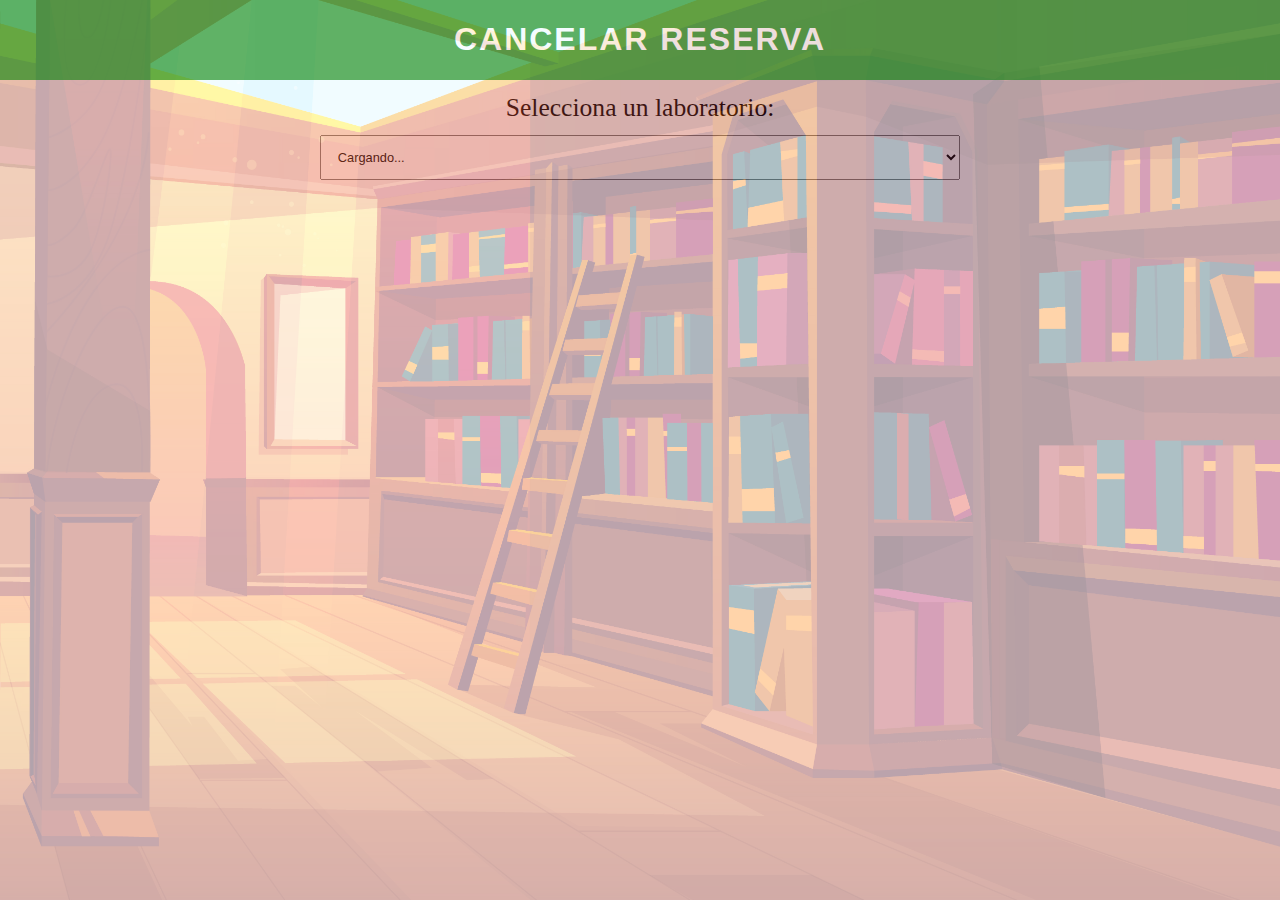
==== src/pages/cancelarReserva.html @ 172c6783 "Agregando los metodos de cada una de las opciones (no funcionales , unicamente diseño general)" ====
<!DOCTYPE html>
<html lang="es">
<head>
    <meta charset="UTF-8">
    <meta name="viewport" content="width=device-width, initial-scale=1.0">
    <title>Cancelar reserva</title>
    <link rel="stylesheet" href="../css/styles.css"> 
</head>
<body>
    <header>
        <h1>Cancelar reserva</h1>
    </header>
    </header>
    <label for="listaLaboratorios">Selecciona un laboratorio:</label>
    <select id="listaLaboratorios">
        <option>Cargando...</option>
    </select>
    <div class="background"></div>
    <script src="../js/cancelarReserva.js"></script>
</body>
</html>
---- src/css/styles.css ----
header {
    display: flex;
    justify-content: center;
    background-color: green;
    opacity: 0.6;
    color: white;
}

body {
    margin: 0;
}

body::before {
    content: "";
    position: absolute;
    width: 100%;
    height: 100%;
    background-image: url('../../assets/img/backgroundLibrary.jpg');
    background-position: center center;
    background-size: 100% 100%;
    opacity: 0.4;
}

h1 {
    font-family: 'Arial';
    text-transform: uppercase; 
    letter-spacing: 2px; 
}

/* Botones */
.button-container {
    display: flex;
    justify-content: left;
    flex-direction: column;
    align-items: flex-start;
    gap: 5vh; 
    margin-top: 25vh;
    padding-left: 20%; 
    position: relative; 
    
    
}

.btn {
    width: 30vw; 
    height: 10vh;
    background-color: rgba(0, 128, 0, 0.9);
    opacity: 0.9;
    color: white;
    font-size: 1vw;
    border-radius: 1vw; 
    cursor: pointer;
    letter-spacing: 2px; 
    
}

.btn:hover {
    background-color: #45a049;
    transform: scale(1.05); 
}

.img-decorativa {
    position: absolute;
    top: 40vh;
    right: 8%;
    width: 30vw;
    
    
    filter: drop-shadow(3px 3px 5px rgba(0, 0, 0, 0.5)) ; 
}

h2 {
    display: block;
    text-align: center; 
    margin-top: 1vw; 
    font-size: 2vw;
    font-weight: 100;
}

#listaReservas {
    display: block;
    width: 50%; 
    margin: 1vw auto; 
    padding: 1vw;
    font-size: 1vw;
}

label {
    display: block;
    text-align: center;
    margin-top: 1vw; 
    font-size: 2vw;
}

#listaLaboratorios {
    display: block;
    width: 50%; 
    margin: 1vw auto; 
    padding: 1vw;
    font-size: 1vw;
}
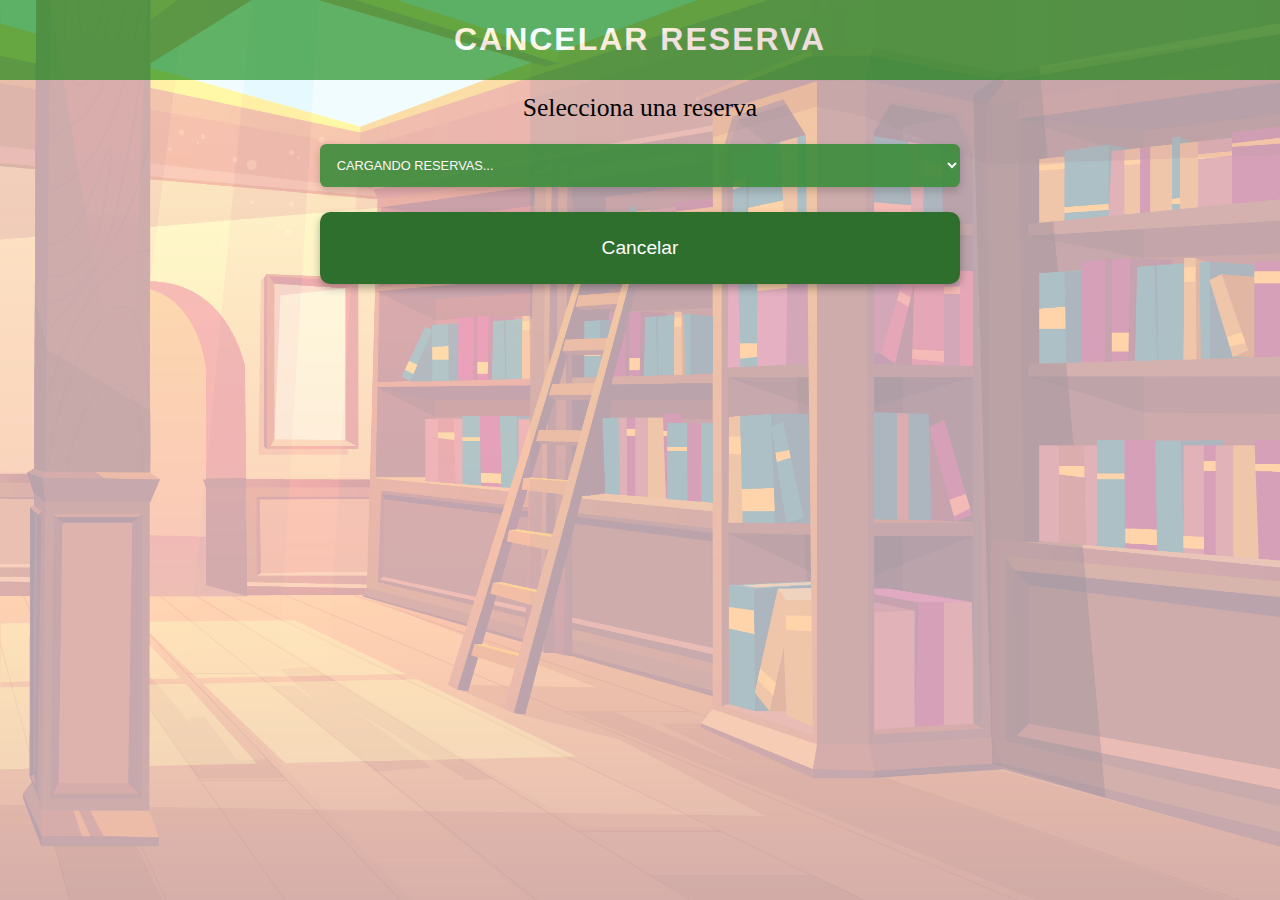
==== commit 5b8301aa: "Agregando funcionalidades consultar, reservar y cancelar" ====
--- a/src/pages/cancelarReserva.html
+++ b/src/pages/cancelarReserva.html
@@ -10,12 +10,15 @@
     <header>
         <h1>Cancelar reserva</h1>
     </header>
-    </header>
-    <label for="listaLaboratorios">Selecciona un laboratorio:</label>
-    <select id="listaLaboratorios">
-        <option>Cargando...</option>
+    <div class="background"></div>
+    <h2>Selecciona una reserva</h2>
+    <select id="listaReservas">
+        <option value="">Cargando reservas...</option>
     </select>
-    <div class="background"></div>
-    <script src="../js/cancelarReserva.js"></script>
+    <button id="confirmarAccionBtn" disabled onclick="cancelar()">Cancelar</button>
+    <p id="estadoLab" style="text-align: center; font-size: 1.5vw; font-weight: bold;"></p>
+
+    <script src="../js/cancelarReserva.js" defer></script>
+
 </body>
 </html>
--- a/src/css/styles.css
+++ b/src/css/styles.css
@@ -19,6 +19,7 @@
     background-position: center center;
     background-size: 100% 100%;
     opacity: 0.4;
+    z-index: -1;    
 }
 
 h1 {
@@ -83,13 +84,42 @@
     margin: 1vw auto; 
     padding: 1vw;
     font-size: 1vw;
+    position: relative;
+    opacity: 0.9;
+    background-color: #3b8c3b;  
+    color: white;
+    text-transform: uppercase;
+    border: none;
+    border-radius: 0.5vw;
+    box-shadow: 0px 4px 8px rgba(0, 0, 0, 0.2); 
 }
+
 
 label {
     display: block;
     text-align: center;
     margin-top: 1vw; 
     font-size: 2vw;
+}
+
+
+#confirmarAccionBtn {
+    display: block;
+    width: 50%;
+    height: 8vh;
+    font-size: 1.5vw;
+    margin: 2vw auto;
+    background-color: #2e6f2e; 
+    color: white;
+    border: none;
+    border-radius: 0.8vw;
+    cursor: pointer;
+    text-align: center;
+    box-shadow: 0px 4px 8px rgba(0, 0, 0, 0.3);
+}
+
+#confirmarAccionBtn:hover {
+    background-color: #45a049;
 }
 
 #listaLaboratorios {
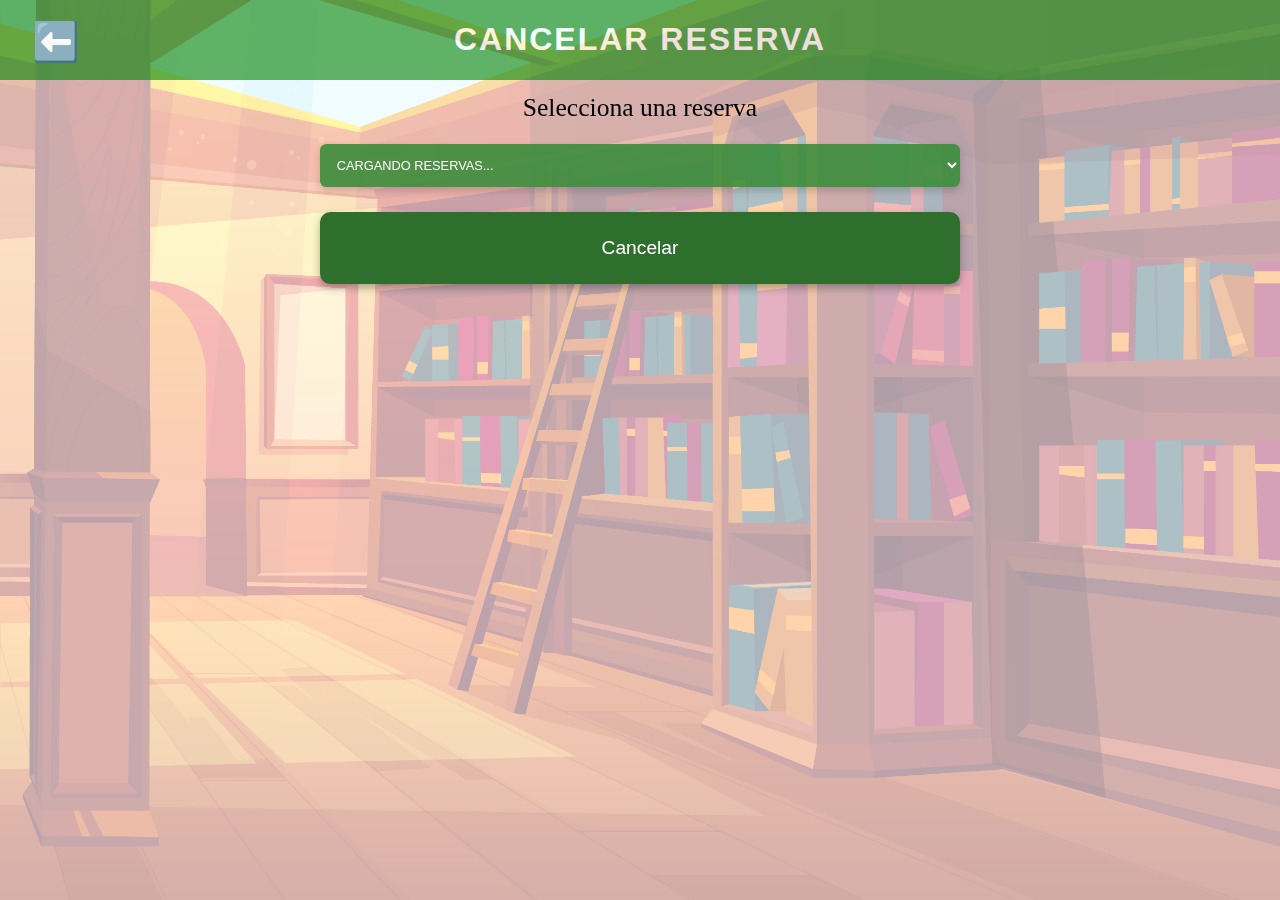
==== commit 01ca97e9: "Modificando cancelar y añadiendo boton de back" ====
--- a/src/pages/cancelarReserva.html
+++ b/src/pages/cancelarReserva.html
@@ -18,6 +18,8 @@
     <button id="confirmarAccionBtn" disabled onclick="cancelar()">Cancelar</button>
     <p id="estadoLab" style="text-align: center; font-size: 1.5vw; font-weight: bold;"></p>
 
+    <button id="backBtn">⬅️</button>
+
     <script src="../js/cancelarReserva.js" defer></script>
 
 </body>
--- a/src/css/styles.css
+++ b/src/css/styles.css
@@ -12,7 +12,7 @@
 
 body::before {
     content: "";
-    position: absolute;
+    position: fixed;
     width: 100%;
     height: 100%;
     background-image: url('../../assets/img/backgroundLibrary.jpg');
@@ -128,4 +128,42 @@
     margin: 1vw auto; 
     padding: 1vw;
     font-size: 1vw;
-}+}
+
+.horarios-container {
+    display: flex;
+    flex-wrap: wrap;  /* Permite que los elementos se acomoden en varias filas */
+    gap: 20px;  /* Espacio entre cada horario */
+    padding: 20px;  /* Separación con los bordes */
+    justify-content: center; /* Centra los horarios */
+}
+
+.horario-box {
+    background-color: rgba(255, 255, 255, 0.9);
+    padding: 15px;
+    border-radius: 8px;
+    min-width: 200px;
+    text-align: center;
+    box-shadow: 2px 2px 5px rgba(0, 0, 0, 0.2);
+    font-size: 1.2vw;
+    font-weight: bold;
+    color: #2e6f2e;
+}
+
+#backBtn {
+    position: absolute;
+    top: 2vh;
+    left: 2vw;
+    background: none;
+    color: #d9534f; /* Mantiene el color rojo */
+    font-size: 3.0vw;
+    font-weight: bold;
+    border: none;
+    cursor: pointer;
+    text-align: left;
+}
+
+#backBtn:hover {
+    color: #c9302c; /* Oscurece un poco el rojo al pasar el cursor */
+    transform: scale(1.05);
+}
